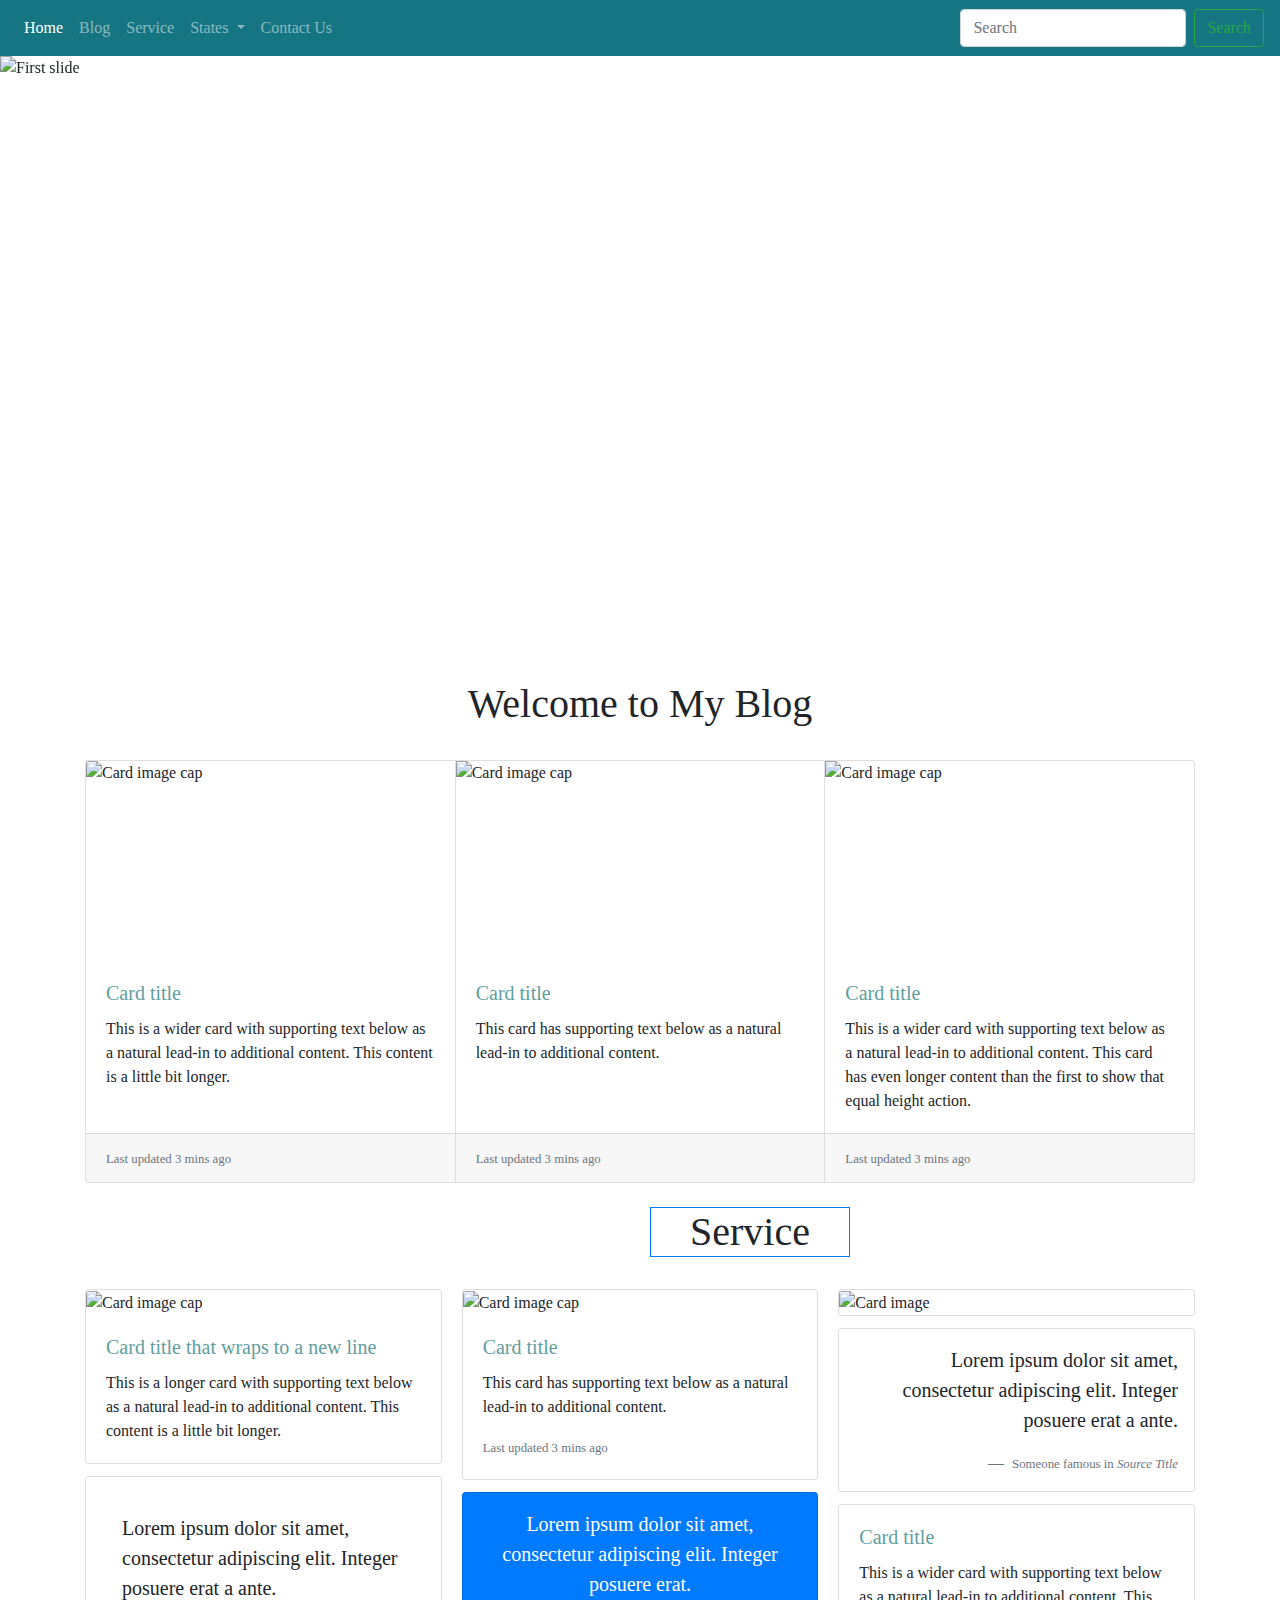
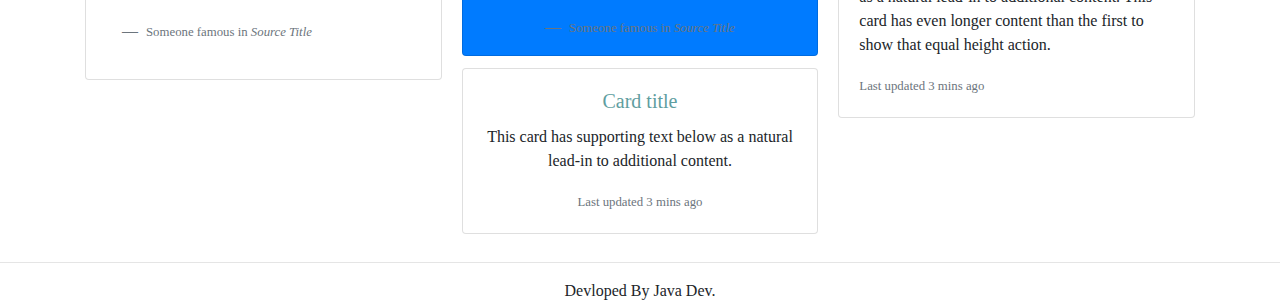
==== index.html @ 58e998a5 "First Commit" ====
<!DOCTYPE html>
<html lang="en">

<head>
    <meta charset="UTF-8">
    <meta name="viewport" content="width=device-width, initial-scale=1.0">
    <title>Document</title>
    <link rel="stylesheet" href="./css/bootstrap.min.css">
    <!-- <link rel="stylesheet" href="https://cdn.jsdelivr.net/npm/bootstrap@4.0.0/dist/css/bootstrap.min.css" integrity="sha384-Gn5384xqQ1aoWXA+058RXPxPg6fy4IWvTNh0E263XmFcJlSAwiGgFAW/dAiS6JXm" crossorigin="anonymous"> -->

    <link rel="stylesheet" href="style.css">
</head>

<body>
    <!-- Navbar -->
    <nav class="navbar navbar-expand-lg navbar-dark my-bg-color">
        <!-- <a class="navbar-brand" href="#">Blog</a> -->
        <button class="navbar-toggler" type="button" data-toggle="collapse" data-target="#navbarSupportedContent"
            aria-controls="navbarSupportedContent" aria-expanded="false" aria-label="Toggle navigation">
            <span class="navbar-toggler-icon"></span>
        </button>

        <div class="collapse navbar-collapse" id="navbarSupportedContent">
            <ul class="navbar-nav mr-auto">
                <li class="nav-item active">
                    <a class="nav-link" href="#">Home <span class="sr-only">(current)</span></a>
                </li>
                <li class="nav-item">
                    <a class="nav-link" href="#">Blog</a>
                </li>
                <li class="nav-item">
                    <a class="nav-link" href="#Service">Service</a>
                </li>
                <li class="nav-item dropdown">
                    <a class="nav-link dropdown-toggle" href="#" id="navbarDropdown" role="button"
                        data-toggle="dropdown" aria-haspopup="true" aria-expanded="false">
                        States
                    </a>
                    <div class="dropdown-menu" aria-labelledby="navbarDropdown">
                        <a class="dropdown-item" href="#">Pune</a>
                        <a class="dropdown-item" href="#">MP</a>
                        <div class="dropdown-divider">UP</div>
                        <a class="dropdown-item" href="#">Other</a>
                    </div>
                </li>
                <li class="nav-item">
                    <a class="nav-link" href="#">Contact Us</a>
                </li>
            </ul>
            <form class="form-inline my-2 my-lg-0">
                <input class="form-control mr-sm-2" type="search" placeholder="Search" aria-label="Search">
                <button class="btn btn-outline-success my-2 my-sm-0" type="submit">Search</button>
            </form>
        </div>
    </nav>


    <!-- Crousle -->
    <div id="carouselExampleIndicators" class="carousel slide" data-ride="carousel">
        <ol class="carousel-indicators">
          <li data-target="#carouselExampleIndicators" data-slide-to="0" class="active"></li>
          <li data-target="#carouselExampleIndicators" data-slide-to="1"></li>
          <li data-target="#carouselExampleIndicators" data-slide-to="2"></li>
        </ol>
        <div class="carousel-inner">
          <div class="carousel-item active">
            <img class="d-block w-100" height="600px" src="https://images.unsplash.com/photo-1535222830855-fd60aca7e065?q=80&w=2070&auto=format&fit=crop&ixlib=rb-4.0.3&ixid=M3wxMjA3fDB8MHxwaG90by1wYWdlfHx8fGVufDB8fHx8fA%3D%3D" alt="First slide">
          </div>
          <div class="carousel-item">
            <img class="d-block w-100" height="600px" src="https://images.unsplash.com/photo-1536633125620-8a3245c11ffa?q=80&w=1889&auto=format&fit=crop&ixlib=rb-4.0.3&ixid=M3wxMjA3fDB8MHxwaG90by1wYWdlfHx8fGVufDB8fHx8fA%3D%3D" alt="Second slide">
          </div>
          <div class="carousel-item">
            <img class="d-block w-100" height="600px" src="https://images.unsplash.com/photo-1628690530954-c065d38e74d2?q=80&w=2070&auto=format&fit=crop&ixlib=rb-4.0.3&ixid=M3wxMjA3fDB8MHxwaG90by1wYWdlfHx8fGVufDB8fHx8fA%3D%3D" alt="Third slide">
          </div>
        </div>
        <a class="carousel-control-prev" href="#carouselExampleIndicators" role="button" data-slide="prev">
          <span class="carousel-control-prev-icon" aria-hidden="true"></span>
          <span class="sr-only">Previous</span>
        </a>
        <a class="carousel-control-next" href="#carouselExampleIndicators" role="button" data-slide="next">
          <span class="carousel-control-next-icon" aria-hidden="true"></span>
          <span class="sr-only">Next</span>
        </a>
      </div>

      <!-- Heading -->
       <section>
        <div>
            <h1 class="text-center pt-4 pb-4"> Welcome to My Blog </h1>
        </div>
       </section>

<!-- Cards -->
<section>
    <div class="container">
        <div class="card-group">
            <div class="card">
              <img class="card-img-top" height="200px" src="https://images.unsplash.com/photo-1661050103400-9d761ea29f82?q=80&w=2070&auto=format&fit=crop&ixlib=rb-4.0.3&ixid=M3wxMjA3fDB8MHxwaG90by1wYWdlfHx8fGVufDB8fHx8fA%3D%3D" alt="Card image cap">
              <div class="card-body">
                <h5 class="card-title">Card title</h5>
                <p class="card-text">This is a wider card with supporting text below as a natural lead-in to additional content. This content is a little bit longer.</p>
              </div>
              <div class="card-footer">
                <small class="text-muted">Last updated 3 mins ago</small>
              </div>
            </div>
            <div class="card">
              <img class="card-img-top" height="200px"  src="https://images.unsplash.com/photo-1661050103400-9d761ea29f82?q=80&w=2070&auto=format&fit=crop&ixlib=rb-4.0.3&ixid=M3wxMjA3fDB8MHxwaG90by1wYWdlfHx8fGVufDB8fHx8fA%3D%3D" alt="Card image cap">
              <div class="card-body">
                <h5 class="card-title">Card title</h5>
                <p class="card-text">This card has supporting text below as a natural lead-in to additional content.</p>
              </div>
              <div class="card-footer">
                <small class="text-muted">Last updated 3 mins ago</small>
              </div>
            </div>
            <div class="card">
              <img class="card-img-top" height="200px" src="https://images.unsplash.com/photo-1661050103400-9d761ea29f82?q=80&w=2070&auto=format&fit=crop&ixlib=rb-4.0.3&ixid=M3wxMjA3fDB8MHxwaG90by1wYWdlfHx8fGVufDB8fHx8fA%3D%3D" alt="Card image cap">
              <div class="card-body">
                <h5 class="card-title">Card title</h5>
                <p class="card-text">This is a wider card with supporting text below as a natural lead-in to additional content. This card has even longer content than the first to show that equal height action.</p>
              </div>
              <div class="card-footer">
                <small class="text-muted">Last updated 3 mins ago</small>
              </div>
            </div>
          </div>
    </div>
</section>

 <!-- Heading -->
 <section>
    <div class="">
        <div class="text-center pt-4 pb-4">
            <h1 class="border border-primary" style="width: 200px; margin-left: 650px;">Service</h1> 
        </div>
    </div>
   </section>
<!-- Service -->
<section id="Service">
    <div class="container">
        <div class="card-columns">
            <div class="card">
              <img class="card-img-top" height="200px"  src="https://images.unsplash.com/photo-1611417375125-37f47561edf4?q=80&w=1887&auto=format&fit=crop&ixlib=rb-4.0.3&ixid=M3wxMjA3fDB8MHxwaG90by1wYWdlfHx8fGVufDB8fHx8fA%3D%3D" alt="Card image cap">
              <div class="card-body">
                <h5 class="card-title">Card title that wraps to a new line</h5>
                <p class="card-text">This is a longer card with supporting text below as a natural lead-in to additional content. This content is a little bit longer.</p>
              </div>
            </div>
            <div class="card p-3">
              <blockquote class="blockquote mb-0 card-body">
                <p>Lorem ipsum dolor sit amet, consectetur adipiscing elit. Integer posuere erat a ante.</p>
                <footer class="blockquote-footer">
                  <small class="text-muted">
                    Someone famous in <cite title="Source Title">Source Title</cite>
                  </small>
                </footer>
              </blockquote>
            </div>
            <div class="card">
              <img class="card-img-top" height="200px"  src="https://images.unsplash.com/photo-1611417375125-37f47561edf4?q=80&w=1887&auto=format&fit=crop&ixlib=rb-4.0.3&ixid=M3wxMjA3fDB8MHxwaG90by1wYWdlfHx8fGVufDB8fHx8fA%3D%3D" alt="Card image cap">
              <div class="card-body">
                <h5 class="card-title">Card title</h5>
                <p class="card-text">This card has supporting text below as a natural lead-in to additional content.</p>
                <p class="card-text"><small class="text-muted">Last updated 3 mins ago</small></p>
              </div>
            </div>
            <div class="card bg-primary text-white text-center p-3">
              <blockquote class="blockquote mb-0">
                <p>Lorem ipsum dolor sit amet, consectetur adipiscing elit. Integer posuere erat.</p>
                <footer class="blockquote-footer">
                  <small>
                    Someone famous in <cite title="Source Title">Source Title</cite>
                  </small>
                </footer>
              </blockquote>
            </div>
            <div class="card text-center">
              <div class="card-body">
                <h5 class="card-title">Card title</h5>
                <p class="card-text">This card has supporting text below as a natural lead-in to additional content.</p>
                <p class="card-text"><small class="text-muted">Last updated 3 mins ago</small></p>
              </div>
            </div>
            <div class="card">
              <img class="card-img" height="200px"  src="https://images.unsplash.com/photo-1611417375125-37f47561edf4?q=80&w=1887&auto=format&fit=crop&ixlib=rb-4.0.3&ixid=M3wxMjA3fDB8MHxwaG90by1wYWdlfHx8fGVufDB8fHx8fA%3D%3D" alt="Card image">
            </div>
            <div class="card p-3 text-right">
              <blockquote class="blockquote mb-0">
                <p>Lorem ipsum dolor sit amet, consectetur adipiscing elit. Integer posuere erat a ante.</p>
                <footer class="blockquote-footer">
                  <small class="text-muted">
                    Someone famous in <cite title="Source Title">Source Title</cite>
                  </small>
                </footer>
              </blockquote>
            </div>
            <div class="card">
              <div class="card-body">
                <h5 class="card-title">Card title</h5>
                <p class="card-text">This is a wider card with supporting text below as a natural lead-in to additional content. This card has even longer content than the first to show that equal height action.</p>
                <p class="card-text"><small class="text-muted">Last updated 3 mins ago</small></p>
              </div>
            </div>
          </div>
    </div>
</section>


 <!-- Heading -->
  <hr>
 <section>
    <div class="">
        <p class="text-center"> Devloped By Java Dev. </p>
    </div>
   </section>


    <script src="https://code.jquery.com/jquery-3.2.1.slim.min.js" integrity="sha384-KJ3o2DKtIkvYIK3UENzmM7KCkRr/rE9/Qpg6aAZGJwFDMVNA/GpGFF93hXpG5KkN" crossorigin="anonymous"></script>
    <script src="https://cdn.jsdelivr.net/npm/popper.js@1.12.9/dist/umd/popper.min.js" integrity="sha384-ApNbgh9B+Y1QKtv3Rn7W3mgPxhU9K/ScQsAP7hUibX39j7fakFPskvXusvfa0b4Q" crossorigin="anonymous"></script>
    <script src="https://cdn.jsdelivr.net/npm/bootstrap@4.0.0/dist/js/bootstrap.min.js" integrity="sha384-JZR6Spejh4U02d8jOt6vLEHfe/JQGiRRSQQxSfFWpi1MquVdAyjUar5+76PVCmYl" crossorigin="anonymous"></script>    


</body>

</html>
---- style.css ----
*{
    padding: 0;
    margin: 0;
    box-sizing: border-box;
    font-family: Cambria, Cochin, Georgia, Times, 'Times New Roman', serif;
}
html,body{
    width: 100%;
    height: 100%;
}
.my-bg-color{
    background: rgb(21, 117, 130);
}

h5{
    color: cadetblue;
}
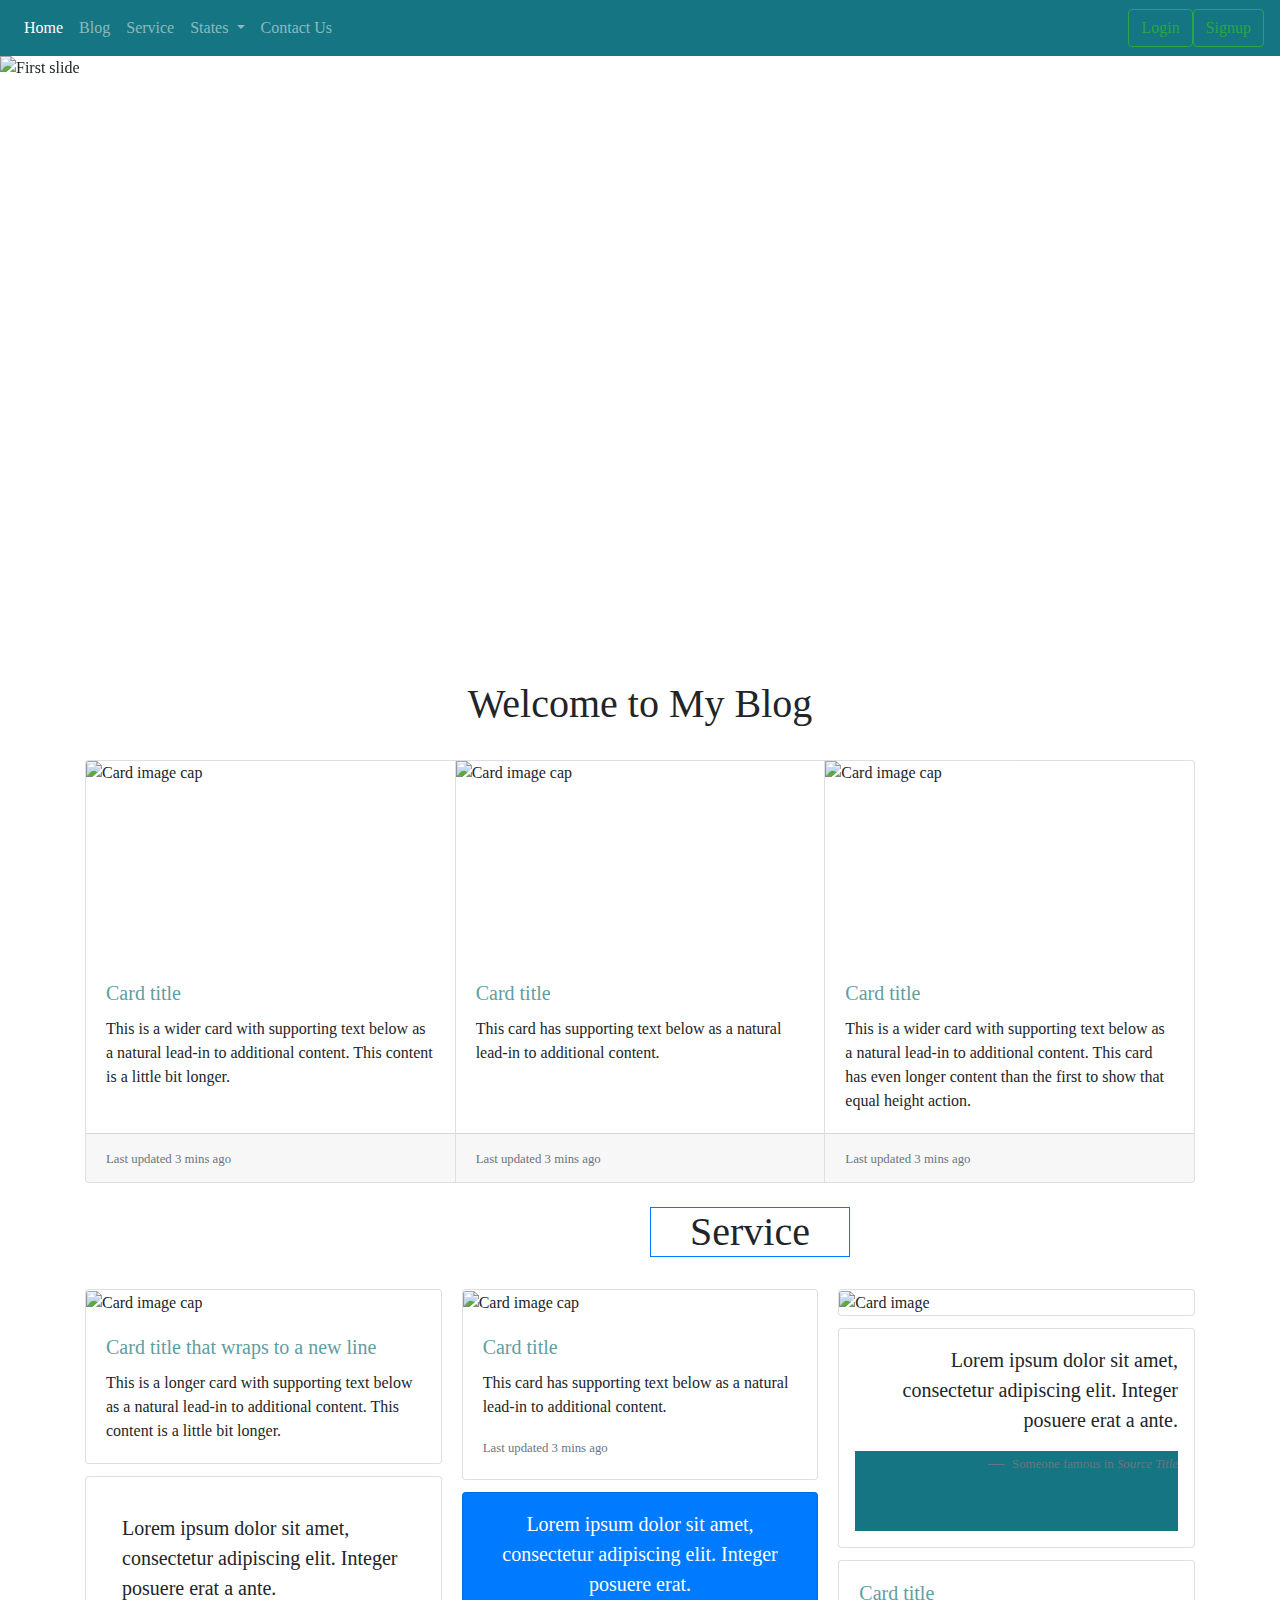
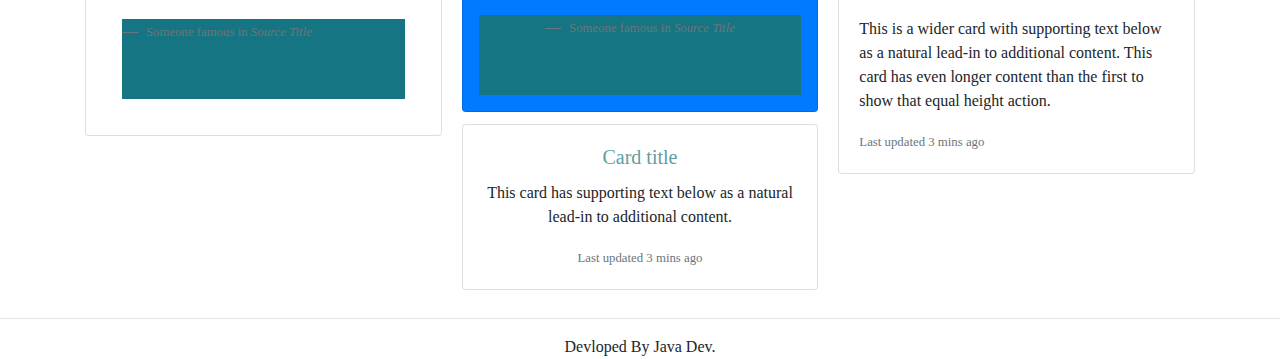
==== commit ad4d4dc0: "Add Signup page" ====
--- a/index.html
+++ b/index.html
@@ -47,12 +47,19 @@
                     <a class="nav-link" href="#">Contact Us</a>
                 </li>
             </ul>
-            <form class="form-inline my-2 my-lg-0">
-                <input class="form-control mr-sm-2" type="search" placeholder="Search" aria-label="Search">
-                <button class="btn btn-outline-success my-2 my-sm-0" type="submit">Search</button>
-            </form>
+            <div class="form-inline my-2 my-lg-0">
+                <a href="./login.html">
+                  <button class="btn btn-outline-success my-2 my-sm-0" type="submit">Login</button>
+                </a>
+                <a href="./signup.html">
+                  <button class="btn btn-outline-success my-2 my-sm-0" type="submit">Signup</button>
+                </a>
+            </div>
         </div>
     </nav>
+
+
+
 
 
     <!-- Crousle -->
@@ -207,6 +214,8 @@
 </section>
 
 
+
+
  <!-- Heading -->
   <hr>
  <section>
--- a/style.css
+++ b/style.css
@@ -14,4 +14,10 @@
 
 h5{
     color: cadetblue;
+}
+footer{
+    height: 80px ;
+    width: 100%;
+    background: rgb(21, 117, 130);
+    
 }